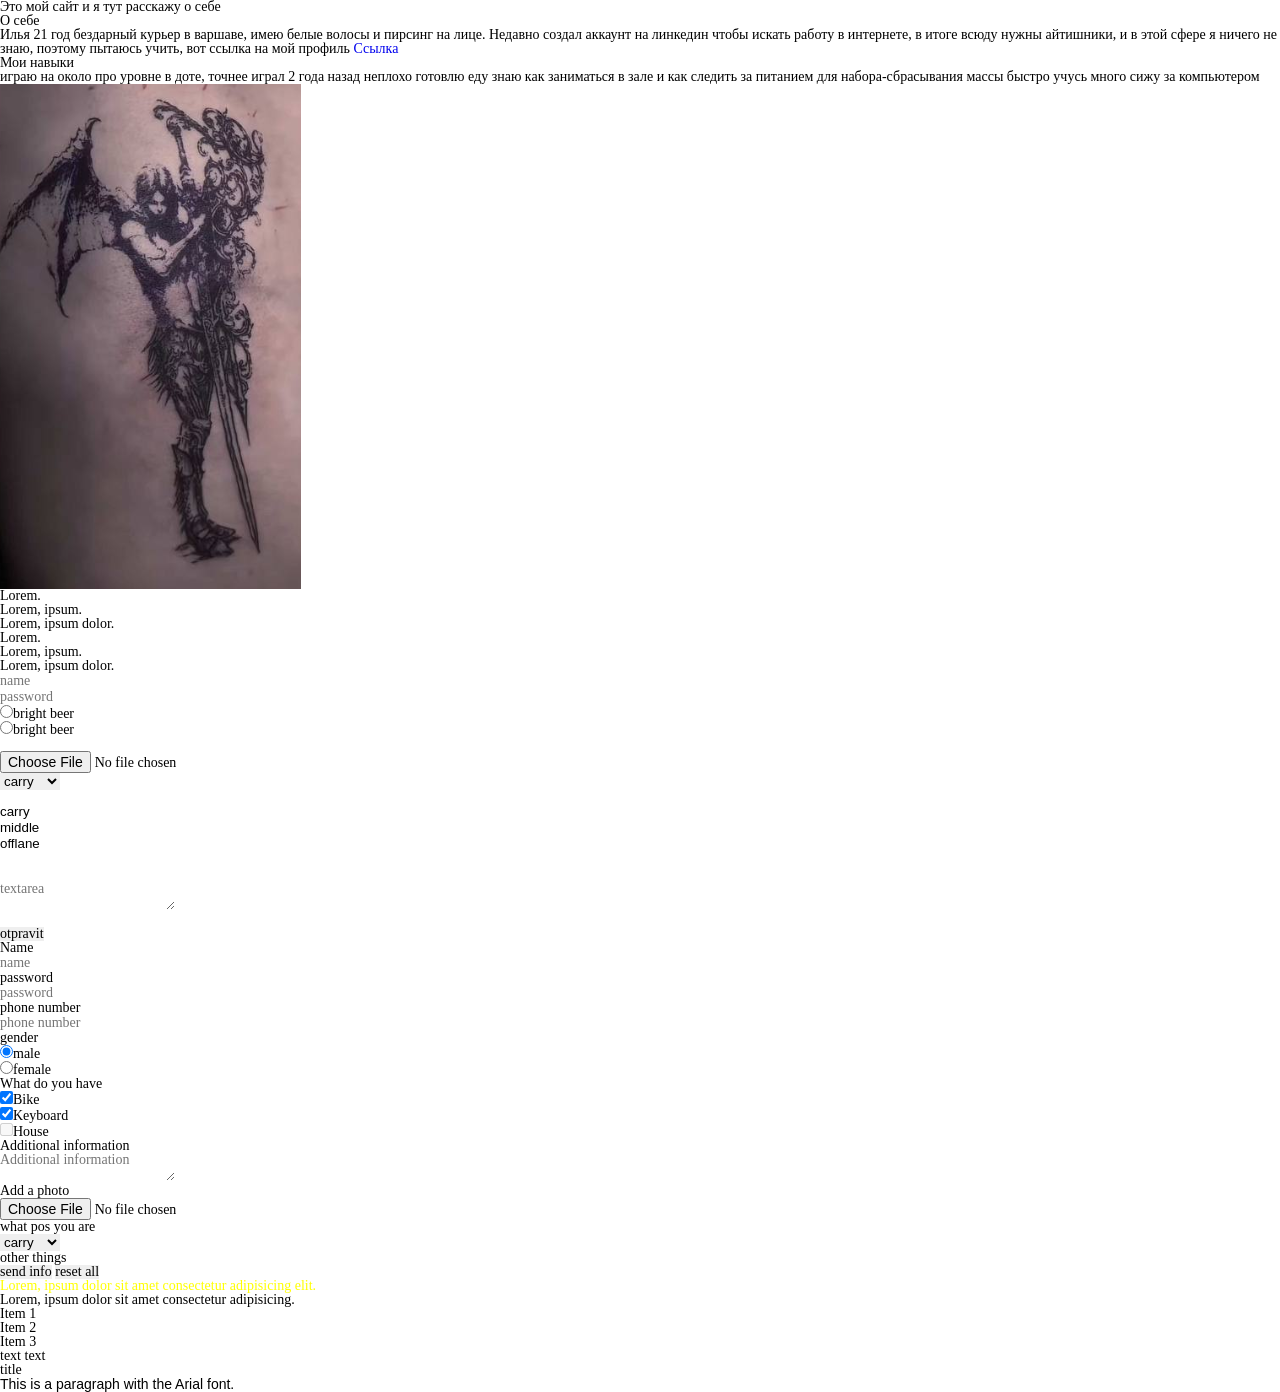
==== web/code/Untitled-1.html @ 93fc3795 "Add files via upload" ====
<!doctype html>
<html>
  <head>
    <title>my site</title>
    <meta charset="utf-8" />
    <link rel="stylesheet" href="../css/style.css" />
  </head>

  <body>
    <h1>Это мой сайт и я тут расскажу о себе</h1>
    <h2>О себе</h2>
    <p>
      Илья 21 год бездарный курьер в варшаве, имею белые волосы и пирсинг на
      лице. Недавно создал аккаунт на линкедин чтобы искать работу в интернете,
      в итоге всюду нужны айтишники, и в этой сфере я ничего не знаю, поэтому
      пытаюсь учить, вот ссылка на мой профиль
      <a href="https://www.linkedin.com/in/илья-громадецкий-421b49424"
        >Ссылка</a
      >
    </p>
    <h2>Мои навыки</h2>
    <p>
      играю на около про уровне в доте, точнее играл 2 года назад неплохо
      готовлю еду знаю как заниматься в зале и как следить за питанием для
      набора-сбрасывания массы быстро учусь много сижу за компьютером
    </p>
    <img src="../img/Screenshot_2.png" alt="не работает" />
    <ul>
      <li>Lorem.</li>
      <li>Lorem, ipsum.</li>
      <li>Lorem, ipsum dolor.</li>
    </ul>
    <ol>
      <li>Lorem.</li>
      <li>Lorem, ipsum.</li>
      <li>Lorem, ipsum dolor.</li>
    </ol>
    <div>
      <input placeholder="name" type="text" name="username" id="" />
    </div>
    <div>
      <input placeholder="password" type="password" />
    </div>
    <div>
      <p><input type="radio" name="beer" value="lager" />bright beer</p>
      <p><input type="radio" name="beer" value="dark" />bright beer</p>
    </div>
    <br />
    <div>
      <p><input type="file" name="photo" /></p>
    </div>
    <div>
      <select name="positions">
        <option value="first">carry</option>
        <option value="second">middle</option>
        <option value="third">offlane</option>
      </select>
    </div>
    <br />
    <div>
      <select multiple name="positions1">
        <option value="first1">carry</option>
        <option value="second1">middle</option>
        <option value="third1">offlane</option>
      </select>
    </div>
    <br />
    <div>
      <textarea placeholder="textarea" name=""></textarea>
    </div>
    <br />
    <div>
      <button type="sumbit">otpravit</button>
    </div>

    <form action="#" method="get">
      <div>
        <p>Name</p>
        <input
          tabindex="1"
          placeholder="name"
          type="text"
          name="username"
          id=""
        />
      </div>
      <div>
        <p>password</p>
        <input
          tabindex="2"
          placeholder="password"
          type="password"
          name="userpass"
        />
      </div>
      <div>
        <p>phone number</p>
        <input
          placeholder="phone number"
          tabindex="3"
          type="tel"
          name="phone"
        />
      </div>
      <div>
        <p>gender</p>
        <div>
          <input
            tabindex="4"
            checked
            type="radio"
            name="gender"
            value="male"
          />male
        </div>
        <div>
          <input tabindex="4" type="radio" name="gender" value="female" />female
        </div>
      </div>
      <div>
        <p>What do you have</p>
        <div>
          <input
            tabindex="5"
            checked
            type="checkbox"
            name="bike"
            value="yes"
          />Bike
        </div>
        <div>
          <input
            tabindex="6"
            checked
            type="checkbox"
            name="Keyboard"
            value="yes"
          />Keyboard
        </div>
        <div>
          <input
            tabindex="7"
            disabled
            type="checkbox"
            name="House"
            value="no"
          />House
        </div>
      </div>
      <div>
        <p>Additional information</p>
        <textarea placeholder="Additional information" tabindex="8" name="info"></textarea>
      </div>
      <div>
        <p>Add a photo</p>
        <input tabindex="9" type="file" name="userphoto" />
      </div>
      <div>
        <p>what pos you are</p>
        <div>
          <select tabindex="10" name="pos">
            <option value="pos1">carry</option>
            <option value="pos2">mid</option>
            <option value="pos3">offlane</option>
          </select>
        </div>
      </div>
      <div>
        <p>other things</p>
        <div>
          <button tabindex="11" type="submit">send info</button>
          <button tabindex="12" type="reset">reset all</button>
        </div>
      </div>
    </form>

    <div>
      <div class="par">
        <p>
          Lorem, <span>ipsum dolor sit</span> amet consectetur adipisicing elit.
        </p>
      </div>
      <div>
        <p>
          Lorem, ipsum dolor sit amet
          <span>consectetur adipisicing.</span>
        </p>
      </div>
    </div>

    <ul>
      <li>Item 1</li>
      <li>Item 2</li>
      <li>Item 3</li>
    </ul>
    <p>text text</p>
    <h2>title</h2>


    <p class="arial">This is a paragraph with the Arial font.</p>



    
  </body>
</html>
---- web/css/style.css ----
* {
  margin: 0;
  padding: 0;
  border: 0;
}
*,
*::before,
*::after {
  -moz-box-sizing: border-box;
  -webkit-box-sizing: border-box;
  box-sizing: border-box;
}
:focus:active {
  outline: none;
}
a:focus,
a:active {
  outline: none;
}
nav,
footer,
header,
aside {
  display: block;
}
html,
body {
  height: 100%;
  width: 100%;
  font-size: 100%;
  line-height: 1;
  font-size: 14px;
  -ms-text-size-adjust: 100%;
  -moz-text-size-adjust: 100%;
}
input,
button,
textarea {
  font-family: inherit;
  font-size: inherit;
  line-height: inherit;
}
input::-ms-clear {
  display: none;
}
button {
  cursor: pointer;
}
button :-moz-focus-inner {
  padding: 0;
  border: 0;
}
a,
a:visited {
  text-decoration: none;
}
a:hover {
  text-decoration: none;
}
ul li {
  list-style: none;
}
img {
  vertical-align: top;
}
h1,h2,h3,h4,h5,h6 {
  font-size: inherit;
  font-weight: 400;
}
.par > p {
  color: yellow;
}
.arial {
  font-family: Arial, sans-serif;
}
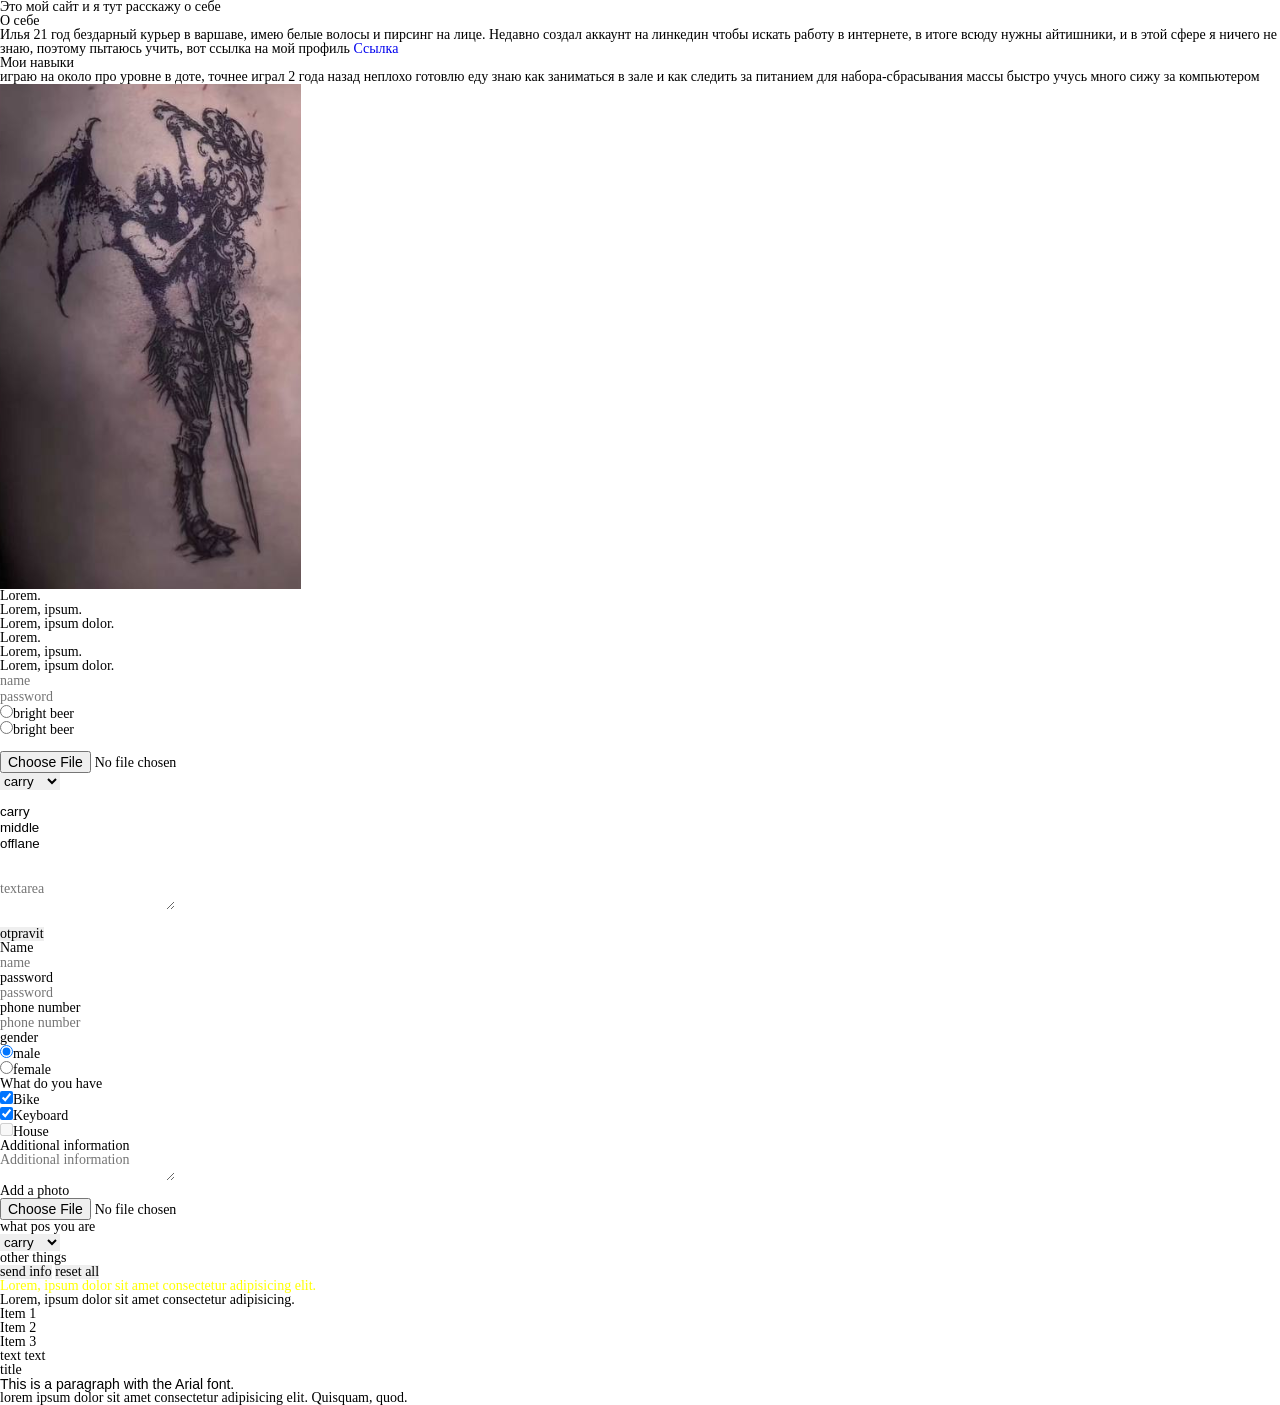
==== commit 7af950f6: "feat: added block with github" ====
--- a/web/code/Untitled-1.html
+++ b/web/code/Untitled-1.html
@@ -200,6 +200,10 @@
     <p class="arial">This is a paragraph with the Arial font.</p>
 
 
+   <div class="github">
+    lorem ipsum dolor sit amet consectetur adipisicing elit. Quisquam, quod.
+    
+   </div>
 
     
   </body>
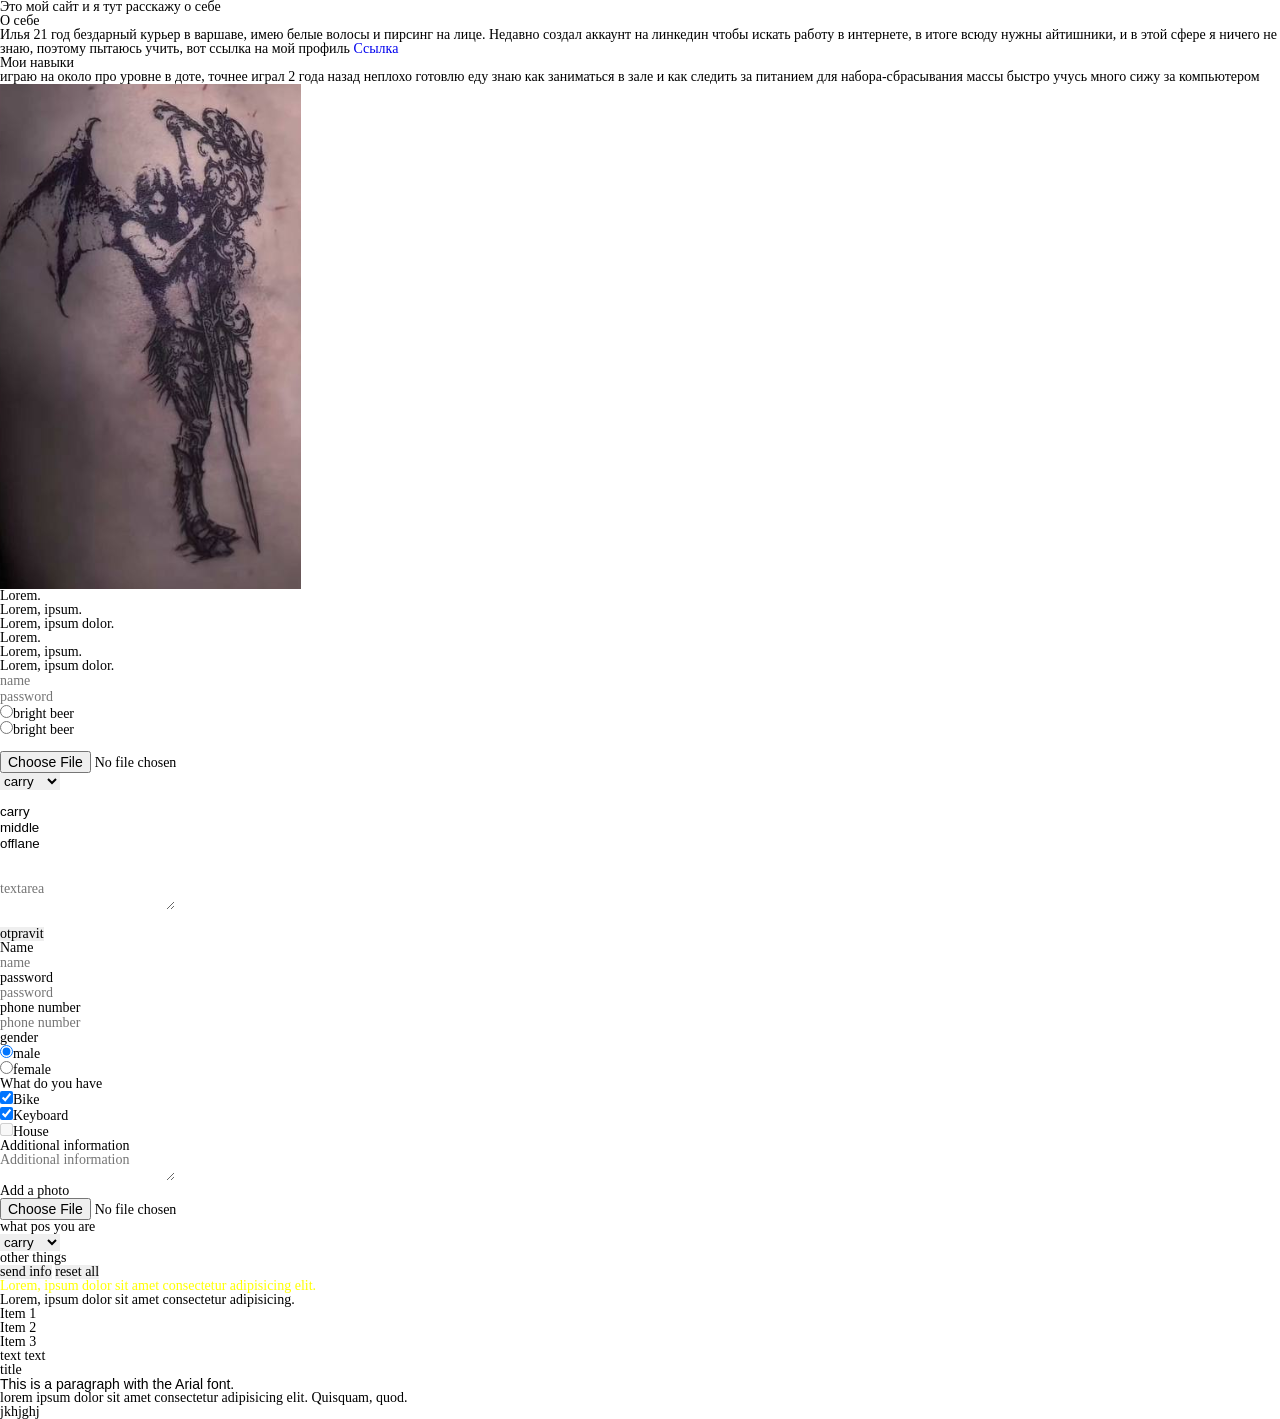
==== commit 3bc73bba: "feat: added text randomly" ====
--- a/web/code/Untitled-1.html
+++ b/web/code/Untitled-1.html
@@ -205,6 +205,6 @@
     
    </div>
 
-    
+    jkhjghj
   </body>
 </html>
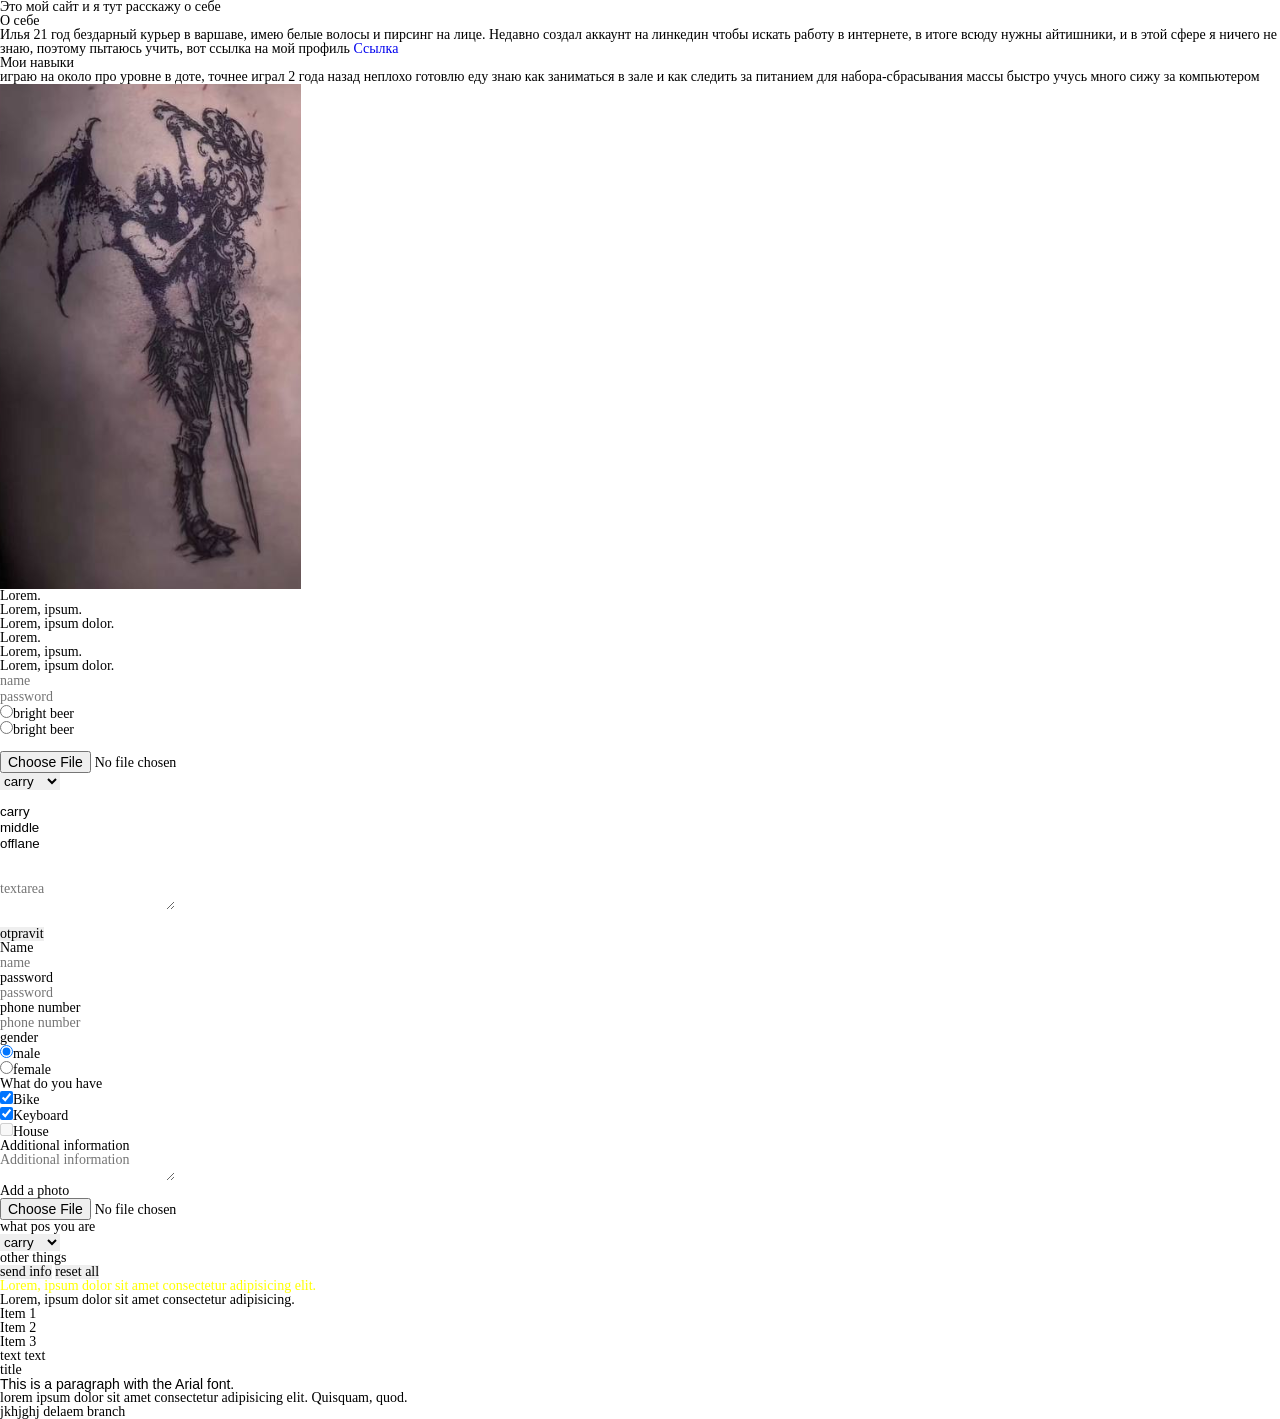
==== commit bc25d3c3: "feat: maked branch idk" ====
--- a/web/code/Untitled-1.html
+++ b/web/code/Untitled-1.html
@@ -206,5 +206,6 @@
    </div>
 
     jkhjghj
+    delaem branch
   </body>
 </html>
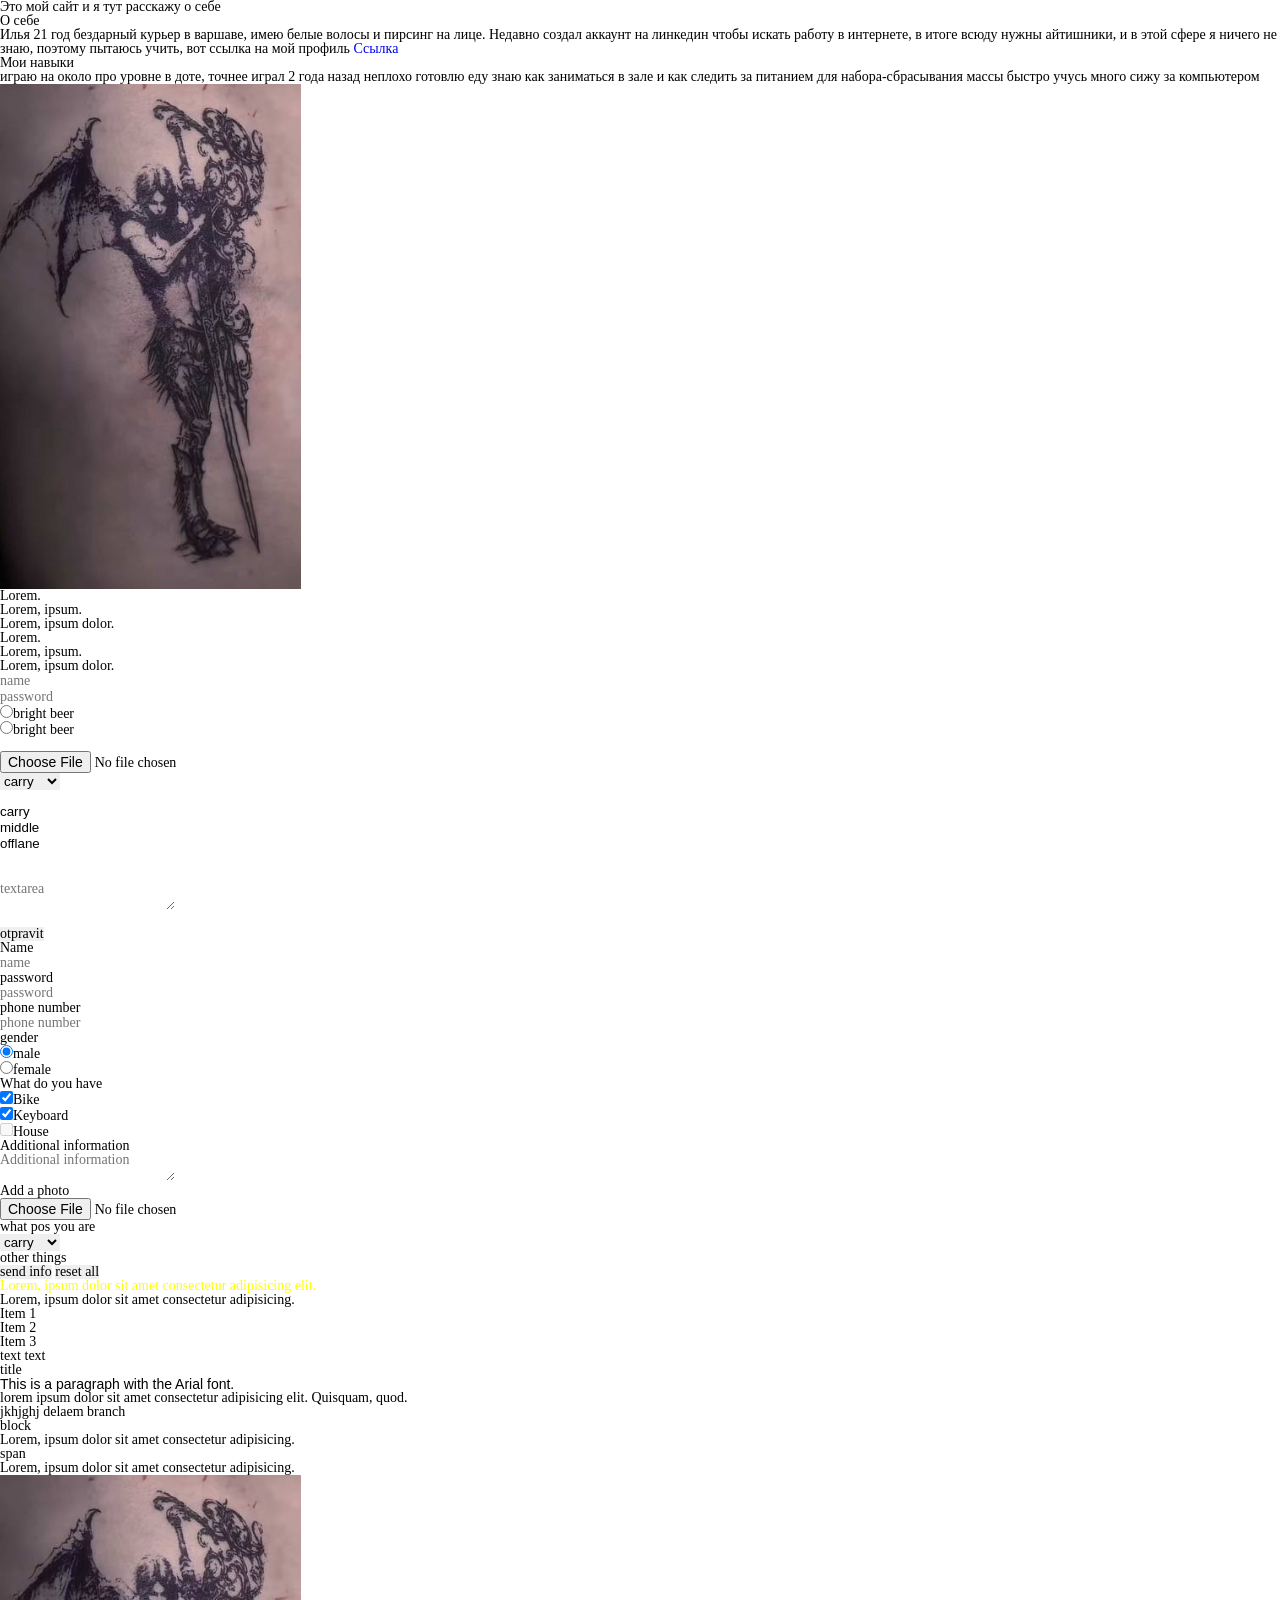
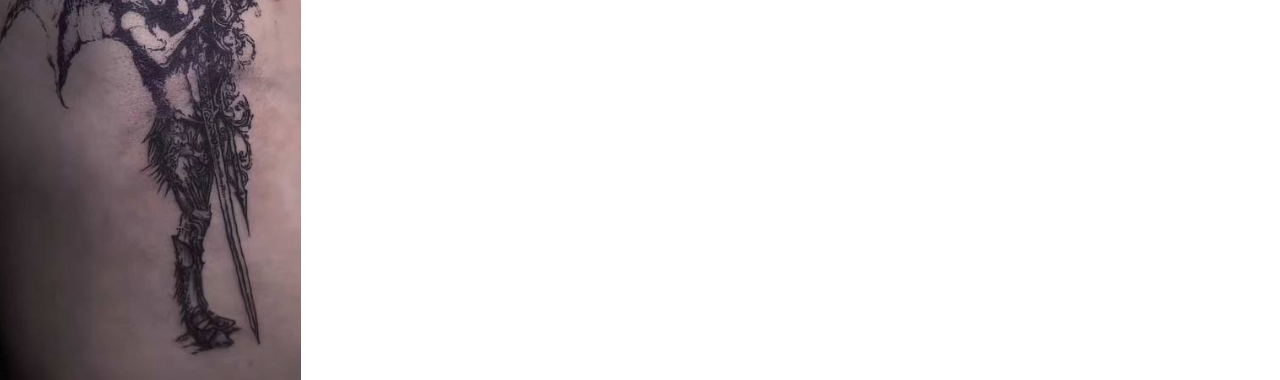
==== commit 889abbea: "new lesson" ====
--- a/web/code/Untitled-1.html
+++ b/web/code/Untitled-1.html
@@ -149,7 +149,11 @@
       </div>
       <div>
         <p>Additional information</p>
-        <textarea placeholder="Additional information" tabindex="8" name="info"></textarea>
+        <textarea
+          placeholder="Additional information"
+          tabindex="8"
+          name="info"
+        ></textarea>
       </div>
       <div>
         <p>Add a photo</p>
@@ -196,16 +200,28 @@
     <p>text text</p>
     <h2>title</h2>
 
-
     <p class="arial">This is a paragraph with the Arial font.</p>
 
-
-   <div class="github">
-    lorem ipsum dolor sit amet consectetur adipisicing elit. Quisquam, quod.
-    
-   </div>
-
-    jkhjghj
-    delaem branch
+    <div class="github">
+      lorem ipsum dolor sit amet consectetur adipisicing elit. Quisquam, quod.
+    </div>
+
+    jkhjghj delaem branch
+
+    <div class="example-block">
+      block <br />
+      Lorem, ipsum dolor sit amet consectetur adipisicing.
+    </div>
+    <span class="example-span">
+      span<br />
+      Lorem, ipsum dolor sit amet consectetur adipisicing.</span
+    >
+    <p>
+      <img
+        class="example-image"
+        src="../img/Screenshot_2.png"
+        alt="не работает"
+      />
+    </p>
   </body>
 </html>
